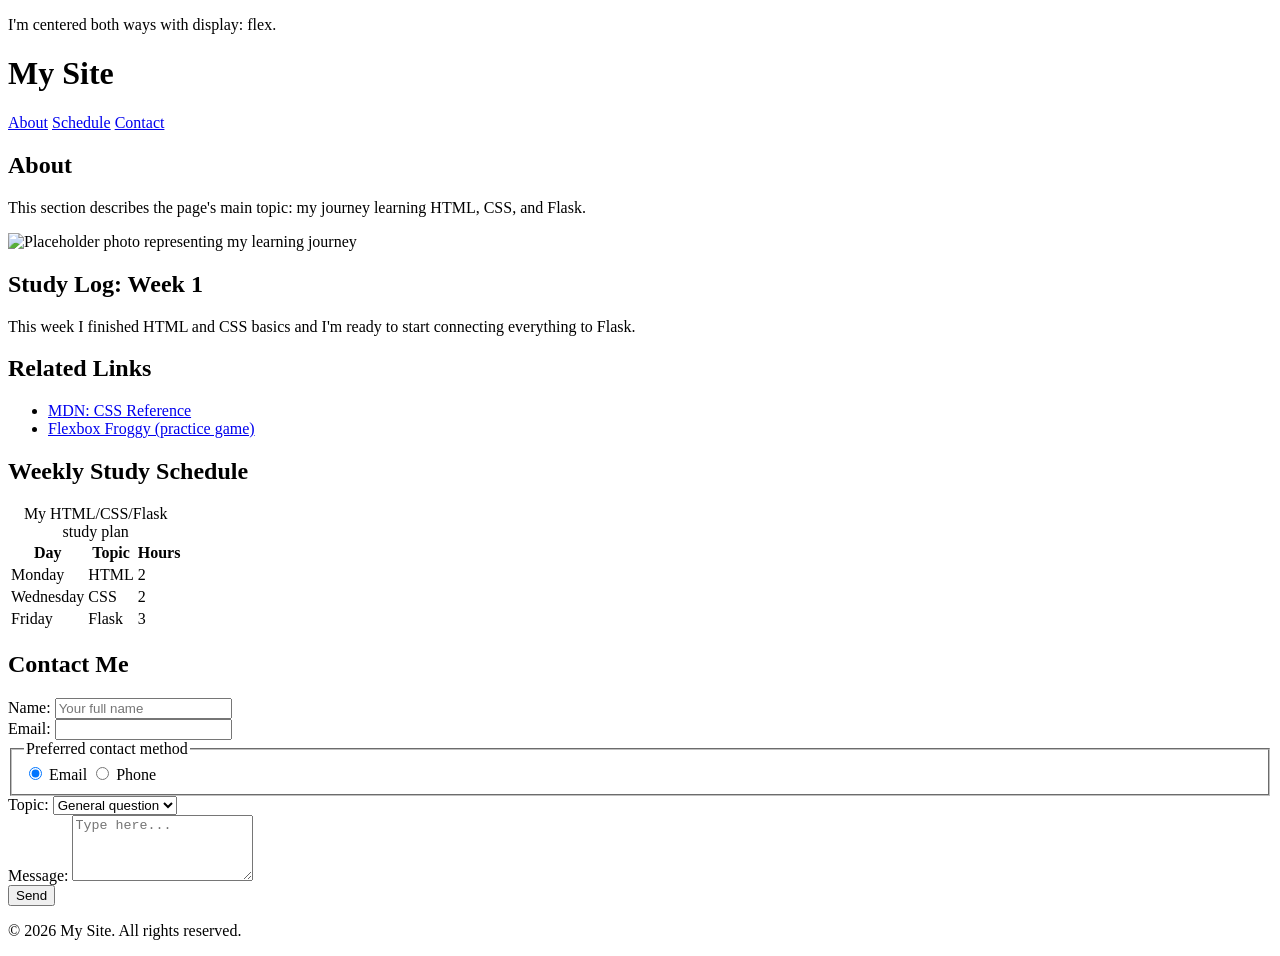
==== CSS/flexbox-capstone.html @ 55b38b6d "Basic CSS" ====
<!DOCTYPE html>
<html lang="en">
<head>
  <meta charset="UTF-8">
  <meta name="viewport" content="width=device-width, initial-scale=1.0">
  <title>Session 3 - Flexbox &amp; Styled Capstone</title>
  <link rel="stylesheet" href="session-3-flexbox-capstone.css">
</head>
<body>

  <!-- ============================================
       PART 1: FLEXBOX SCRATCH DEMO
       Not part of the final page - just try different
       justify-content / align-items values here first.
  ============================================= -->

  <div class="center-demo">
    <p>I'm centered both ways with display: flex.</p>
  </div>

  <!-- ============================================
       CAPSTONE: THE STYLED HTML CLASS PAGE
       Same structure as session-3-semantic-tables-project.html
       from the HTML class, now with real CSS applied.
  ============================================= -->

  <header>
    <h1>My Site</h1>
    <nav class="nav-flex">
      <a href="#about">About</a>
      <a href="#schedule">Schedule</a>
      <a href="#contact">Contact</a>
    </nav>
  </header>

  <main>

    <section id="about">
      <h2>About</h2>
      <p>
        This section describes the page's main topic: my journey learning
        HTML, CSS, and Flask.
      </p>
      <img src="https://placehold.co/300x180" alt="Placeholder photo representing my learning journey" width="300" height="180">
    </section>

    <article>
      <h2>Study Log: Week 1</h2>
      <p>
        This week I finished HTML and CSS basics and I'm ready to start
        connecting everything to Flask.
      </p>
    </article>

    <aside>
      <h2>Related Links</h2>
      <ul>
        <li><a href="https://developer.mozilla.org/en-US/docs/Web/CSS" target="_blank" rel="noopener">MDN: CSS Reference</a></li>
        <li><a href="https://flexboxfroggy.com/" target="_blank" rel="noopener">Flexbox Froggy (practice game)</a></li>
      </ul>
    </aside>

    <section id="schedule">
      <h2>Weekly Study Schedule</h2>
      <table>
        <caption>My HTML/CSS/Flask study plan</caption>
        <thead>
          <tr>
            <th>Day</th>
            <th>Topic</th>
            <th>Hours</th>
          </tr>
        </thead>
        <tbody>
          <tr>
            <td>Monday</td>
            <td>HTML</td>
            <td>2</td>
          </tr>
          <tr>
            <td>Wednesday</td>
            <td>CSS</td>
            <td>2</td>
          </tr>
          <tr>
            <td>Friday</td>
            <td>Flask</td>
            <td>3</td>
          </tr>
        </tbody>
      </table>
    </section>

    <section id="contact">
      <h2>Contact Me</h2>
      <form action="/submit" method="POST">

        <div>
          <label for="name">Name:</label>
          <input type="text" id="name" name="name" placeholder="Your full name" required>
        </div>

        <div>
          <label for="email">Email:</label>
          <input type="email" id="email" name="email" required>
        </div>

        <fieldset>
          <legend>Preferred contact method</legend>
          <input type="radio" id="contact-email" name="contact_method" value="email" checked>
          <label for="contact-email">Email</label>

          <input type="radio" id="contact-phone" name="contact_method" value="phone">
          <label for="contact-phone">Phone</label>
        </fieldset>

        <div>
          <label for="topic">Topic:</label>
          <select id="topic" name="topic">
            <option value="general">General question</option>
            <option value="support">Support</option>
            <option value="feedback">Feedback</option>
          </select>
        </div>

        <div>
          <label for="message">Message:</label>
          <textarea id="message" name="message" rows="4" placeholder="Type here..."></textarea>
        </div>

        <button type="submit">Send</button>
      </form>
    </section>

  </main>

  <footer>
    <p>&copy; 2026 My Site. All rights reserved.</p>
  </footer>

</body>
</html>
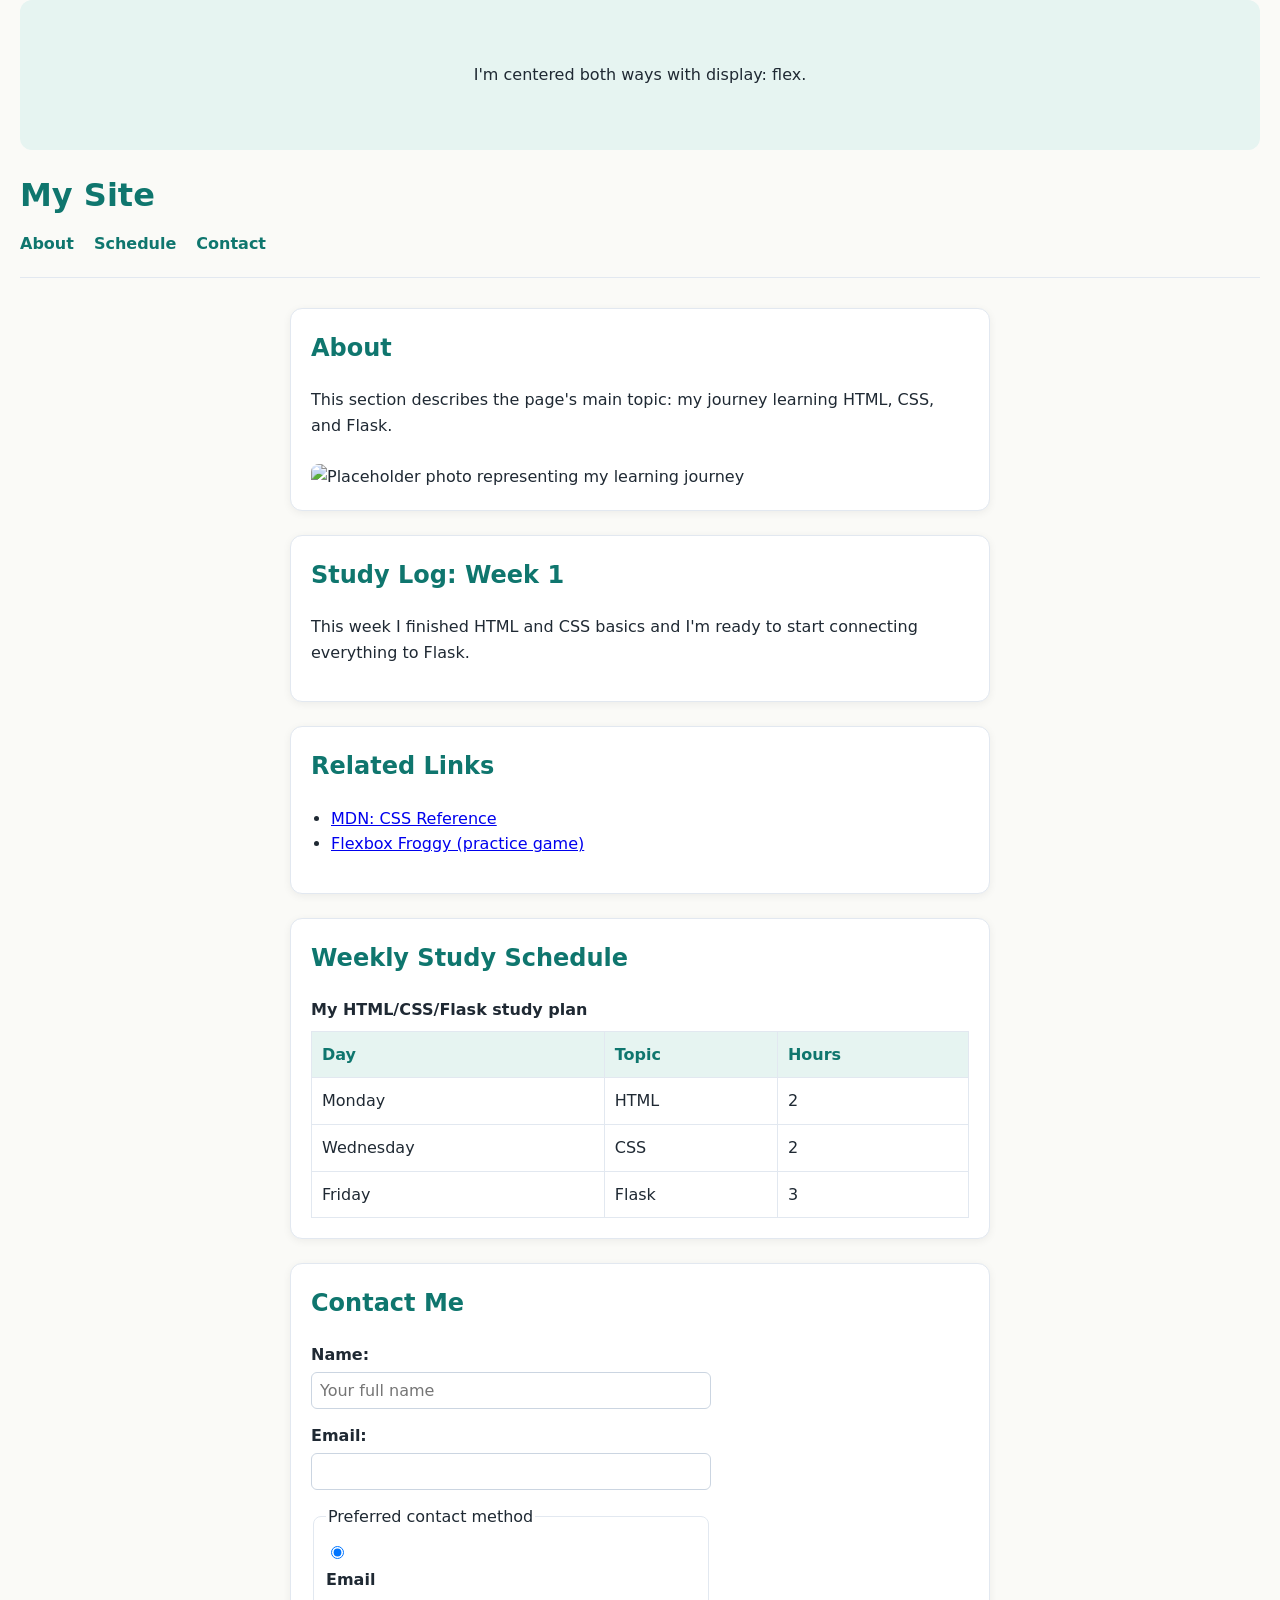
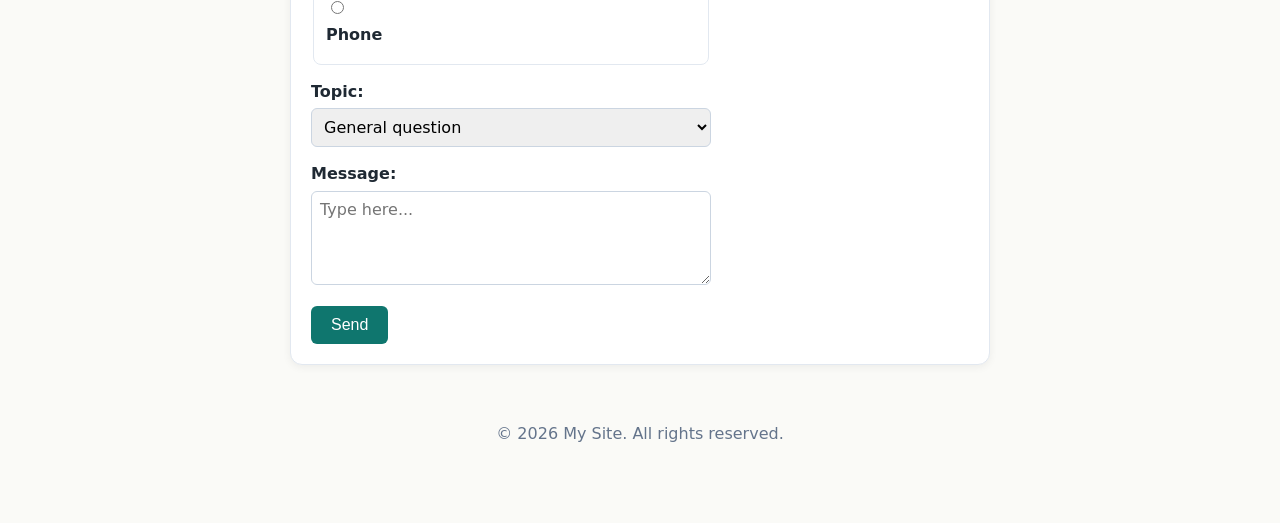
==== commit 445bd03a: "Css md" ====
--- a/CSS/flexbox-capstone.html
+++ b/CSS/flexbox-capstone.html
@@ -4,7 +4,7 @@
   <meta charset="UTF-8">
   <meta name="viewport" content="width=device-width, initial-scale=1.0">
   <title>Session 3 - Flexbox &amp; Styled Capstone</title>
-  <link rel="stylesheet" href="session-3-flexbox-capstone.css">
+  <link rel="stylesheet" href="flexbox-capstone.css">
 </head>
 <body>
 
--- a/CSS/flexbox-capstone.css
+++ b/CSS/flexbox-capstone.css
@@ -0,0 +1,201 @@
+/* Global reset - every project starts here */
+* {
+  box-sizing: border-box;
+}
+
+body {
+  font-family: system-ui, Arial, sans-serif;
+  color: #1f2933;
+  background-color: #fafaf7;
+  line-height: 1.6;
+  margin: 0;
+  padding: 0 20px 40px;
+}
+
+/* ============================================
+   PART 1 + CAPSTONE STEP 2: HEADER & NAV (FLEXBOX)
+============================================= */
+
+header {
+  padding: 20px 0;
+  border-bottom: 1px solid #e2e8f0;
+  margin-bottom: 30px;
+}
+
+header h1 {
+  color: #0f766e;
+  margin: 0 0 10px;
+}
+
+.nav-flex {
+  display: flex;
+  gap: 20px;
+}
+
+.nav-flex a {
+  color: #0f766e;
+  text-decoration: none;
+  font-weight: bold;
+}
+
+.nav-flex a:hover {
+  text-decoration: underline;
+}
+
+/* ============================================
+   CAPSTONE STEP 1: LAYOUT WRAPPER
+============================================= */
+
+main {
+  display: flex;
+  flex-direction: column;
+  gap: 24px;
+  max-width: 700px;
+  margin: 0 auto;
+}
+
+/* ============================================
+   CAPSTONE STEP 3: SECTIONS AS CARDS
+============================================= */
+
+section,
+article,
+aside {
+  background-color: #ffffff;
+  border: 1px solid #e2e8f0;
+  border-radius: 12px;
+  padding: 20px;
+  box-shadow: 0 2px 8px rgba(0, 0, 0, 0.06);
+}
+
+section h2,
+article h2,
+aside h2 {
+  color: #0f766e;
+  margin-top: 0;
+}
+
+section img {
+  border-radius: 8px;
+  margin-top: 10px;
+}
+
+aside ul {
+  padding-left: 20px;
+}
+
+/* ============================================
+   PART 1 DEMO: CENTERING WITH FLEXBOX
+   (not part of the final page - just a scratch
+   example to try justify-content / align-items on)
+============================================= */
+
+.center-demo {
+  display: flex;
+  justify-content: center;
+  align-items: center;
+  height: 150px;
+  background-color: #e6f4f1;
+  border-radius: 12px;
+}
+
+/* ============================================
+   CAPSTONE STEP 4: TABLE
+============================================= */
+
+table {
+  width: 100%;
+  border-collapse: collapse;
+  margin-top: 10px;
+}
+
+caption {
+  text-align: left;
+  font-weight: bold;
+  margin-bottom: 8px;
+}
+
+th, td {
+  text-align: left;
+  padding: 10px;
+  border: 1px solid #e2e8f0;
+}
+
+thead th {
+  background-color: #e6f4f1;
+  color: #0f766e;
+}
+
+/* ============================================
+   CAPSTONE STEP 5: FORM
+============================================= */
+
+form {
+  display: flex;
+  flex-direction: column;
+  gap: 14px;
+  max-width: 400px;
+}
+
+label {
+  font-weight: bold;
+  margin-bottom: 4px;
+  display: block;
+}
+
+input[type="text"],
+input[type="email"],
+select,
+textarea {
+  width: 100%;
+  padding: 8px;
+  border: 1px solid #cbd5e1;
+  border-radius: 6px;
+  font-family: inherit;
+  font-size: 1rem;
+}
+
+fieldset {
+  border: 1px solid #e2e8f0;
+  border-radius: 8px;
+  padding: 12px;
+}
+
+button {
+  align-self: flex-start;
+  padding: 10px 20px;
+  background-color: #0f766e;
+  color: #ffffff;
+  border: none;
+  border-radius: 6px;
+  font-size: 1rem;
+  cursor: pointer;
+}
+
+button:hover {
+  background-color: #0c5c56;
+}
+
+/* ============================================
+   CAPSTONE STEP 6: FOOTER
+============================================= */
+
+footer {
+  text-align: center;
+  color: #64748b;
+  padding: 20px 0;
+  margin-top: 20px;
+}
+
+/* ============================================
+   PART 2: RESPONSIVE PREVIEW
+   Shrink the browser window below 600px wide
+   and watch the nav switch from a row to a stack.
+============================================= */
+
+@media (max-width: 600px) {
+  .nav-flex {
+    flex-direction: column;
+    gap: 10px;
+  }
+}
